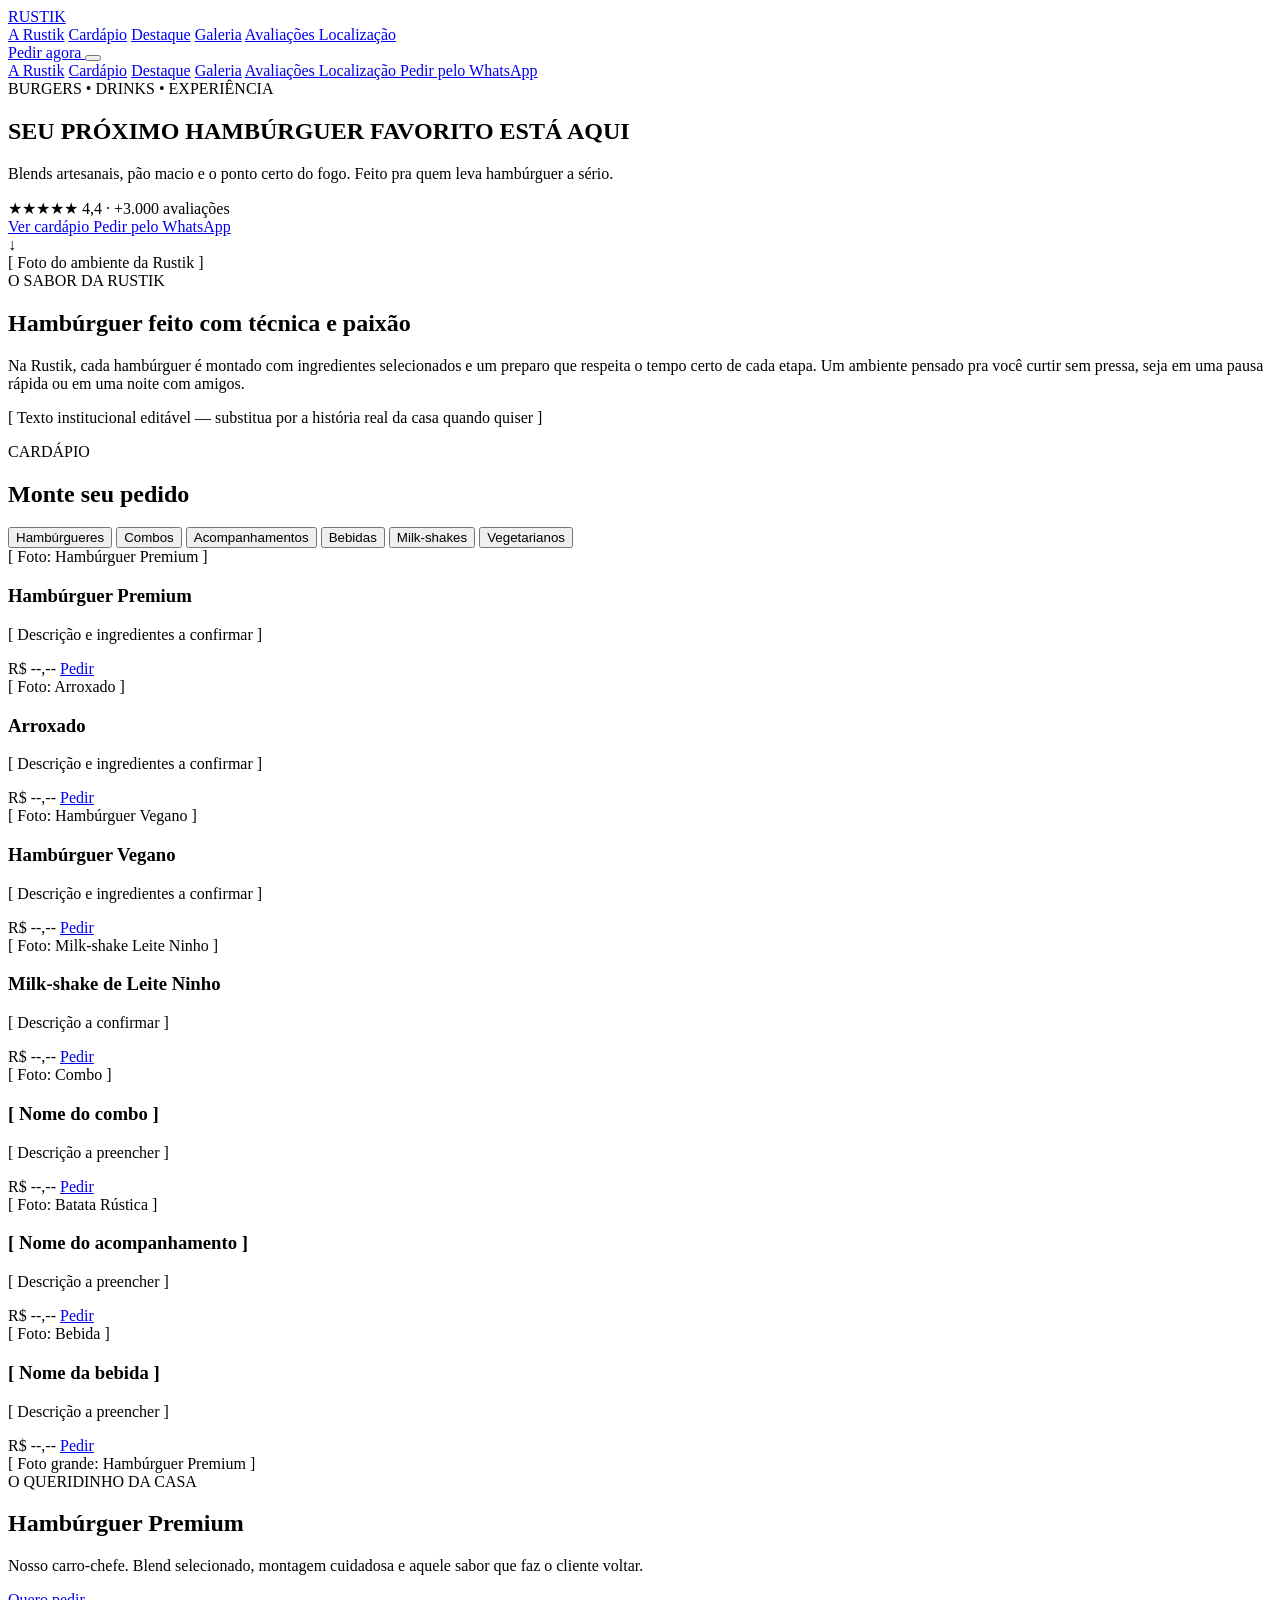
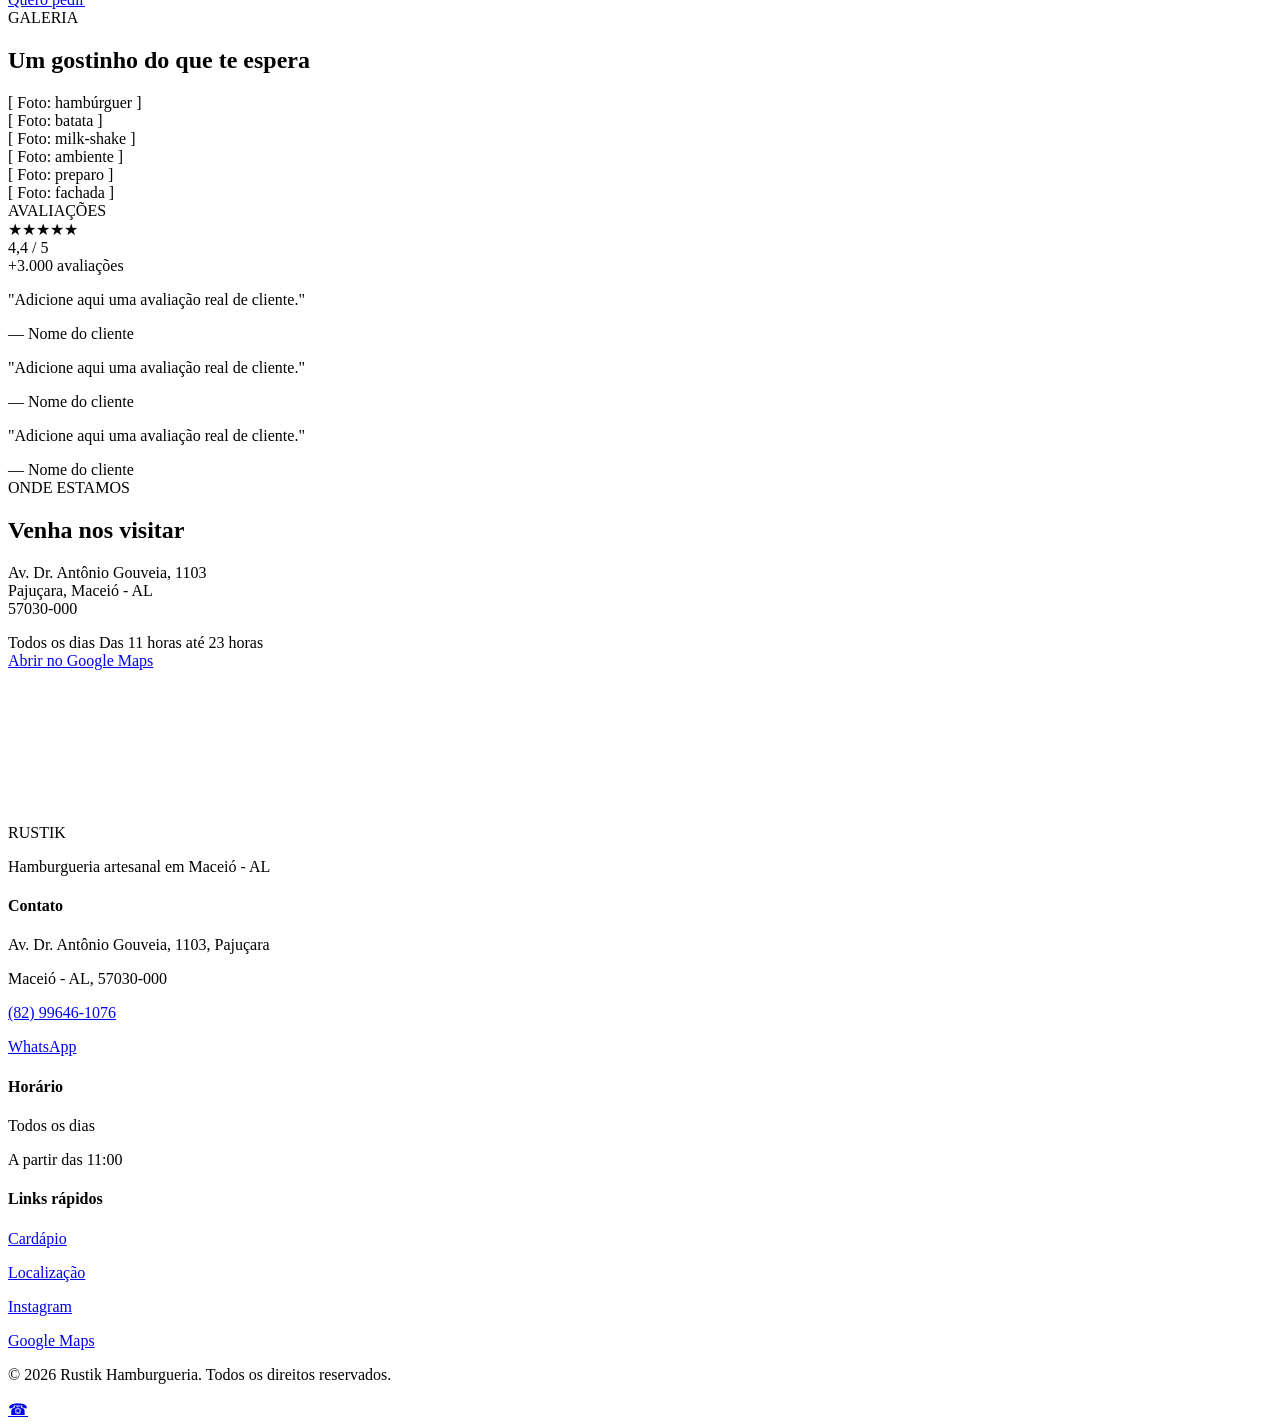
==== index.html @ 75100a8c "Rename index (3).html to index.html" ====
<!DOCTYPE html>
<html lang="pt-BR">
<head>
<meta charset="UTF-8">
<meta name="viewport"
  content="width=device-width,
  initial-scale=1.0">
<title>
  Rustik Hamburgueria |
  Maceió - AL
</title>
<meta name="description"
  content="Hamburgueria
  artesanal em Maceió-AL.
  Burgers, drinks e
  experiência na Pajuçara.
  Peça pelo WhatsApp.">
<meta property="og:title"
  content="Rustik
  Hamburgueria">
<meta property="og:description"
  content="Seu próximo
  hambúrguer favorito
  está aqui.">
<meta property="og:type"
  content="restaurant">
<meta property="og:locale"
  content="pt_BR">
<link rel="preconnect"
  href="https://fonts.googleapis.com">
<link rel="stylesheet"
  href="https://fonts.googleapis.com/css2?family=Bebas+Neue&family=Poppins:wght@300;400;600;700;800&display=swap">
<link rel="stylesheet"
  href="style.css">

<script type="application/ld+json">
{
  "@context": "https://schema.org",
  "@type": "Restaurant",
  "name": "Rustik Hamburgueria",
  "servesCuisine": "Hamburgueria",
  "priceRange": "R$40-R$60",
  "telephone": "+5582996461076",
  "address": {
    "@type": "PostalAddress",
    "streetAddress": "Av. Dr. Antônio Gouveia, 1103, Pajuçara",
    "addressLocality": "Maceió",
    "addressRegion": "AL",
    "postalCode": "57030-000",
    "addressCountry": "BR"
  },
  "aggregateRating": {
    "@type": "AggregateRating",
    "ratingValue": "4.4",
    "reviewCount": "3000"
  }
}
</script>
</head>
<body>

<!-- ===== MENU FIXO ===== -->
<header class="header" id="header">
  <div class="header-inner">
    <a href="#topo" class="logo">
      RUSTIK
    </a>

    <nav class="nav-desktop">
      <a href="#sabor">A Rustik</a>
      <a href="#cardapio">Cardápio</a>
      <a href="#destaque">Destaque</a>
      <a href="#galeria">Galeria</a>
      <a href="#avaliacoes">
        Avaliações
      </a>
      <a href="#local">
        Localização
      </a>
    </nav>

    <a href="https://wa.me/5582996461076"
      class="btn btn-nav"
      target="_blank">
      Pedir agora
    </a>

    <button class="menu-toggle"
      id="menuToggle"
      aria-label="Abrir menu">
      <span></span>
      <span></span>
      <span></span>
    </button>
  </div>

  <!-- menu mobile -->
  <nav class="nav-mobile"
    id="navMobile">
    <a href="#sabor">A Rustik</a>
    <a href="#cardapio">Cardápio</a>
    <a href="#destaque">Destaque</a>
    <a href="#galeria">Galeria</a>
    <a href="#avaliacoes">
      Avaliações
    </a>
    <a href="#local">
      Localização
    </a>
    <a href="https://wa.me/5582996461076"
      class="btn btn-full"
      target="_blank">
      Pedir pelo WhatsApp
    </a>
  </nav>
</header>

<!-- ===== 1. HERO ===== -->
<section class="hero" id="topo">
  <div class="hero-bg"></div>
  <div class="hero-conteudo fade-in">
    <span class="kicker">
      BURGERS • DRINKS •
      EXPERIÊNCIA
    </span>
    <h1>
      SEU PRÓXIMO
      HAMBÚRGUER FAVORITO
      ESTÁ AQUI
    </h1>
    <p class="hero-desc">
      Blends artesanais,
      pão macio e o ponto
      certo do fogo. Feito
      pra quem leva
      hambúrguer a sério.
    </p>

    <div class="hero-rating">
      <span class="estrelas">
        ★★★★★
      </span>
      4,4 · +3.000 avaliações
    </div>

    <div class="hero-botoes">
      <a href="#cardapio"
        class="btn btn-primario">
        Ver cardápio
      </a>
      <a href="https://wa.me/5582996461076"
        class="btn btn-whats"
        target="_blank">
        Pedir pelo WhatsApp
      </a>
    </div>
  </div>

  <div class="scroll-hint">
    ↓
  </div>
</section>

<!-- ===== 2. A RUSTIK ===== -->
<section class="sabor" id="sabor">
  <div class="sabor-img fade-in">
    <div class="img-placeholder">
      [ Foto do ambiente
      da Rustik ]
    </div>
  </div>
  <div class="sabor-texto fade-in">
    <span class="kicker">
      O SABOR DA RUSTIK
    </span>
    <h2>
      Hambúrguer feito com
      técnica e paixão
    </h2>
    <p>
      Na Rustik, cada
      hambúrguer é montado
      com ingredientes
      selecionados e um
      preparo que respeita
      o tempo certo de cada
      etapa. Um ambiente
      pensado pra você
      curtir sem pressa,
      seja em uma pausa
      rápida ou em uma
      noite com amigos.
    </p>
    <p class="editavel">
      [ Texto institucional
      editável — substitua
      por a história real
      da casa quando
      quiser ]
    </p>
  </div>
</section>

<!-- ===== 3. CARDÁPIO ===== -->
<section class="cardapio" id="cardapio">
  <span class="kicker centro">
    CARDÁPIO
  </span>
  <h2 class="titulo-centro">
    Monte seu pedido
  </h2>

  <div class="filtros"
    id="filtros">
    <button class="filtro ativo"
      data-cat="hamburgueres">
      Hambúrgueres
    </button>
    <button class="filtro"
      data-cat="combos">
      Combos
    </button>
    <button class="filtro"
      data-cat="acompanhamentos">
      Acompanhamentos
    </button>
    <button class="filtro"
      data-cat="bebidas">
      Bebidas
    </button>
    <button class="filtro"
      data-cat="milkshakes">
      Milk-shakes
    </button>
    <button class="filtro"
      data-cat="vegetarianos">
      Vegetarianos
    </button>
  </div>

  <div class="grid-produtos"
    id="gridProdutos">

    <!-- Hambúrgueres -->
    <div class="produto"
      data-cat="hamburgueres">
      <div class="produto-img">
        [ Foto: Hambúrguer
        Premium ]
      </div>
      <div class="produto-info">
        <h3>
          Hambúrguer Premium
        </h3>
        <p>
          [ Descrição e
          ingredientes a
          confirmar ]
        </p>
        <div class="produto-rodape">
          <span class="preco">
            R$ --,--
          </span>
          <a href="https://wa.me/5582996461076?text=Quero%20pedir%20o%20Hamb%C3%BArguer%20Premium"
            class="btn-pedir"
            target="_blank">
            Pedir
          </a>
        </div>
      </div>
    </div>

    <div class="produto"
      data-cat="hamburgueres">
      <div class="produto-img">
        [ Foto: Arroxado ]
      </div>
      <div class="produto-info">
        <h3>Arroxado</h3>
        <p>
          [ Descrição e
          ingredientes a
          confirmar ]
        </p>
        <div class="produto-rodape">
          <span class="preco">
            R$ --,--
          </span>
          <a href="https://wa.me/5582996461076?text=Quero%20pedir%20o%20Arroxado"
            class="btn-pedir"
            target="_blank">
            Pedir
          </a>
        </div>
      </div>
    </div>

    <!-- Vegetarianos -->
    <div class="produto"
      data-cat="vegetarianos">
      <div class="produto-img">
        [ Foto: Hambúrguer
        Vegano ]
      </div>
      <div class="produto-info">
        <h3>
          Hambúrguer Vegano
        </h3>
        <p>
          [ Descrição e
          ingredientes a
          confirmar ]
        </p>
        <div class="produto-rodape">
          <span class="preco">
            R$ --,--
          </span>
          <a href="https://wa.me/5582996461076?text=Quero%20pedir%20o%20Hamb%C3%BArguer%20Vegano"
            class="btn-pedir"
            target="_blank">
            Pedir
          </a>
        </div>
      </div>
    </div>

    <!-- Milk-shakes -->
    <div class="produto"
      data-cat="milkshakes">
      <div class="produto-img">
        [ Foto: Milk-shake
        Leite Ninho ]
      </div>
      <div class="produto-info">
        <h3>
          Milk-shake de
          Leite Ninho
        </h3>
        <p>
          [ Descrição a
          confirmar ]
        </p>
        <div class="produto-rodape">
          <span class="preco">
            R$ --,--
          </span>
          <a href="https://wa.me/5582996461076?text=Quero%20pedir%20o%20Milk-shake%20de%20Leite%20Ninho"
            class="btn-pedir"
            target="_blank">
            Pedir
          </a>
        </div>
      </div>
    </div>

    <!-- Combos -->
    <div class="produto"
      data-cat="combos">
      <div class="produto-img">
        [ Foto: Combo ]
      </div>
      <div class="produto-info">
        <h3>
          [ Nome do combo ]
        </h3>
        <p>
          [ Descrição a
          preencher ]
        </p>
        <div class="produto-rodape">
          <span class="preco">
            R$ --,--
          </span>
          <a href="https://wa.me/5582996461076"
            class="btn-pedir"
            target="_blank">
            Pedir
          </a>
        </div>
      </div>
    </div>

    <!-- Acompanhamentos -->
    <div class="produto"
      data-cat="acompanhamentos">
      <div class="produto-img">
        [ Foto: Batata
        Rústica ]
      </div>
      <div class="produto-info">
        <h3>
          [ Nome do
          acompanhamento ]
        </h3>
        <p>
          [ Descrição a
          preencher ]
        </p>
        <div class="produto-rodape">
          <span class="preco">
            R$ --,--
          </span>
          <a href="https://wa.me/5582996461076"
            class="btn-pedir"
            target="_blank">
            Pedir
          </a>
        </div>
      </div>
    </div>

    <!-- Bebidas -->
    <div class="produto"
      data-cat="bebidas">
      <div class="produto-img">
        [ Foto: Bebida ]
      </div>
      <div class="produto-info">
        <h3>
          [ Nome da bebida ]
        </h3>
        <p>
          [ Descrição a
          preencher ]
        </p>
        <div class="produto-rodape">
          <span class="preco">
            R$ --,--
          </span>
          <a href="https://wa.me/5582996461076"
            class="btn-pedir"
            target="_blank">
            Pedir
          </a>
        </div>
      </div>
    </div>

  </div>
</section>

<!-- ===== 4. PRODUTO EM DESTAQUE ===== -->
<section class="destaque"
  id="destaque">
  <div class="destaque-img fade-in">
    <div class="img-placeholder
      img-placeholder-grande">
      [ Foto grande:
      Hambúrguer Premium ]
    </div>
  </div>
  <div class="destaque-info
    fade-in">
    <span class="kicker">
      O QUERIDINHO DA CASA
    </span>
    <h2>
      Hambúrguer Premium
    </h2>
    <p>
      Nosso carro-chefe.
      Blend selecionado,
      montagem cuidadosa
      e aquele sabor que
      faz o cliente voltar.
    </p>
    <a href="https://wa.me/5582996461076?text=Quero%20pedir%20o%20Hamb%C3%BArguer%20Premium"
      class="btn btn-primario"
      target="_blank">
      Quero pedir
    </a>
  </div>
</section>

<!-- ===== 5. GALERIA ===== -->
<section class="galeria"
  id="galeria">
  <span class="kicker centro">
    GALERIA
  </span>
  <h2 class="titulo-centro">
    Um gostinho do que
    te espera
  </h2>

  <div class="grid-galeria">
    <div class="foto-galeria
      fade-in">
      [ Foto: hambúrguer ]
    </div>
    <div class="foto-galeria
      fade-in">
      [ Foto: batata ]
    </div>
    <div class="foto-galeria
      fade-in">
      [ Foto: milk-shake ]
    </div>
    <div class="foto-galeria
      fade-in">
      [ Foto: ambiente ]
    </div>
    <div class="foto-galeria
      fade-in">
      [ Foto: preparo ]
    </div>
    <div class="foto-galeria
      fade-in">
      [ Foto: fachada ]
    </div>
  </div>
</section>

<!-- ===== 6. AVALIAÇÕES ===== -->
<section class="avaliacoes"
  id="avaliacoes">
  <span class="kicker centro">
    AVALIAÇÕES
  </span>
  <div class="resumo-nota
    fade-in">
    <div class="estrelas-grande">
      ★★★★★
    </div>
    <div class="nota-numero">
      4,4 / 5
    </div>
    <div class="nota-total">
      +3.000 avaliações
    </div>
  </div>

  <div class="grid-depoimentos">
    <div class="depoimento
      fade-in">
      <p>
        "Adicione aqui uma
        avaliação real de
        cliente."
      </p>
      <span class="autor">
        — Nome do cliente
      </span>
    </div>
    <div class="depoimento
      fade-in">
      <p>
        "Adicione aqui uma
        avaliação real de
        cliente."
      </p>
      <span class="autor">
        — Nome do cliente
      </span>
    </div>
    <div class="depoimento
      fade-in">
      <p>
        "Adicione aqui uma
        avaliação real de
        cliente."
      </p>
      <span class="autor">
        — Nome do cliente
      </span>
    </div>
  </div>
</section>

<!-- ===== 7 e 8. LOCAL + HORÁRIO ===== -->
<section class="local"
  id="local">
  <div class="local-info
    fade-in">
    <span class="kicker">
      ONDE ESTAMOS
    </span>
    <h2>Venha nos visitar</h2>
    <p class="endereco">
      Av. Dr. Antônio
      Gouveia, 1103<br>
      Pajuçara, Maceió - AL<br>
      57030-000
    </p>

<div class="horario-card">
  <span class="horario-tag"
    id="horarioTag">
    Todos os dias
  </span>
  <span class="horario-texto"
    id="horarioTexto">
    
 Das 11 horas até 23 horas 
  </span>
</div>
    <a href="https://www.google.com/maps/search/?api=1&query=Rustik+Hamburgueria+Maceio"
      class="btn btn-primario"
      target="_blank">
      Abrir no Google Maps
    </a>
  </div>

  <div class="local-mapa
    fade-in">
    <iframe
      src="https://www.google.com/maps?q=Av.+Dr.+Ant%C3%B4nio+Gouveia,+1103,+Pajuçara,+Maceió+-+AL&output=embed"
      width="100%"
      height="100%"
      style="border:0;"
      loading="lazy"
      referrerpolicy=
        "no-referrer-when-downgrade">
    </iframe>
  </div>
</section>

<!-- ===== RODAPÉ ===== -->
<footer class="rodape">
  <div class="rodape-grid">
    <div class="rodape-col">
      <div class="logo">
        RUSTIK
      </div>
      <p>
        Hamburgueria
        artesanal em
        Maceió - AL
      </p>
    </div>

    <div class="rodape-col">
      <h4>Contato</h4>
      <p>
        Av. Dr. Antônio
        Gouveia, 1103,
        Pajuçara
      </p>
      <p>Maceió - AL,
        57030-000</p>
      <p>
        <a href="tel:+5582996461076">
          (82) 99646-1076
        </a>
      </p>
      <p>
        <a href="https://wa.me/5582996461076"
          target="_blank">
          WhatsApp
        </a>
      </p>
    </div>

    <div class="rodape-col">
      <h4>Horário</h4>
      <p>Todos os dias</p>
      <p>A partir das 11:00</p>
    </div>

    <div class="rodape-col">
      <h4>Links rápidos</h4>
      <p><a href="#cardapio">
        Cardápio
      </a></p>
      <p><a href="#local">
        Localização
      </a></p>
      <p>
        <a href="#"
          target="_blank">
          Instagram
        </a>
      </p>
      <p>
        <a href="https://www.google.com/maps/search/?api=1&query=Rustik+Hamburgueria+Maceio"
          target="_blank">
          Google Maps
        </a>
      </p>
    </div>
  </div>

  <p class="rodape-copy">
    &copy; 2026 Rustik
    Hamburgueria. Todos os
    direitos reservados.
  </p>
</footer>

<!-- WhatsApp flutuante -->
<a href="https://wa.me/5582996461076"
  class="whats-flutuante"
  target="_blank"
  aria-label="Falar no
    WhatsApp">
  ☎
</a>

<script src="script.js">
</script>
</body>
</html>
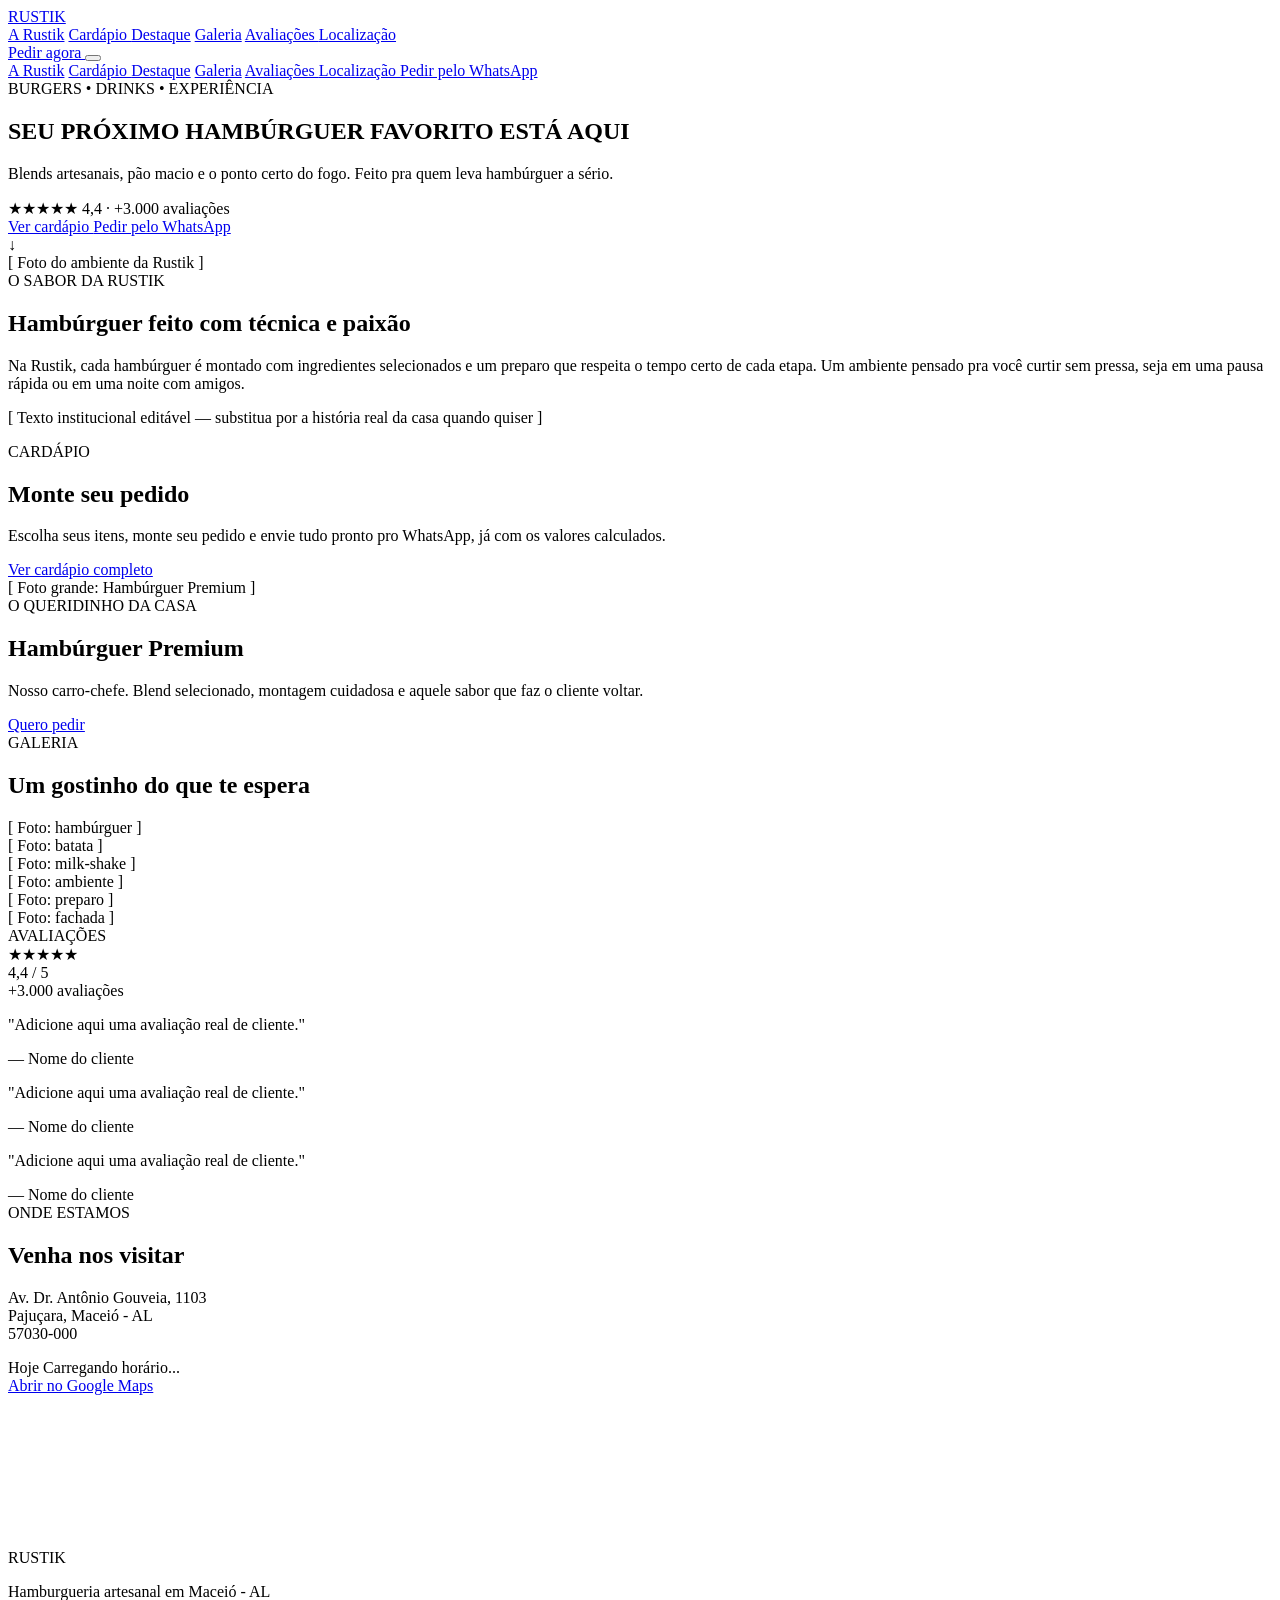
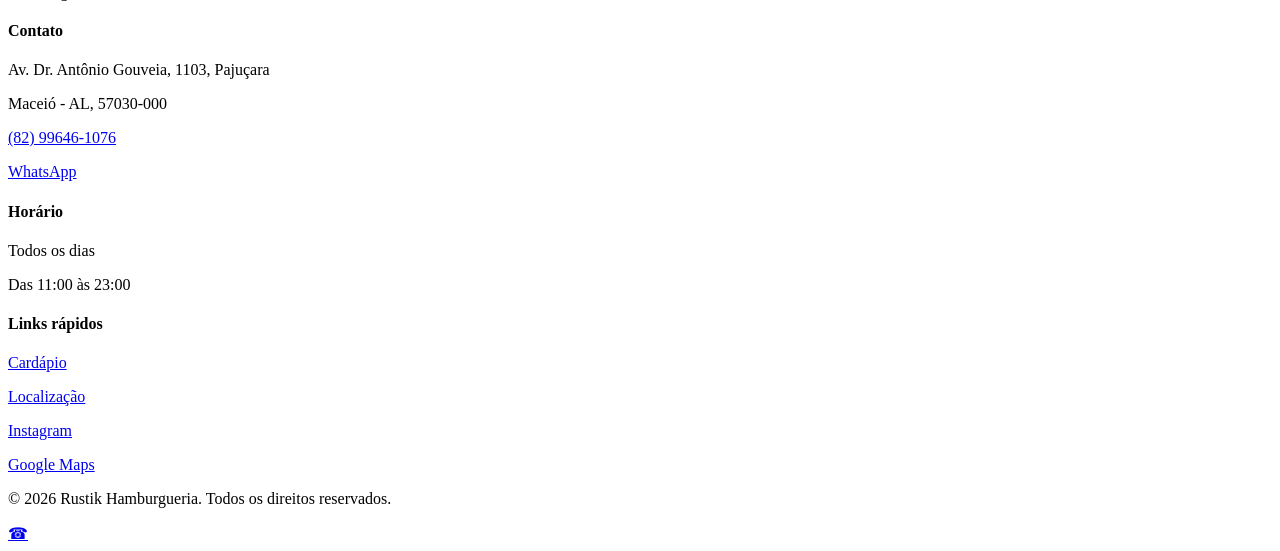
==== commit fa4bc40f: "Rename index (4).html to index.html" ====
--- a/index.html
+++ b/index.html
@@ -68,7 +68,9 @@
 
     <nav class="nav-desktop">
       <a href="#sabor">A Rustik</a>
-      <a href="#cardapio">Cardápio</a>
+      <a href="cardapio.html">
+        Cardápio
+      </a>
       <a href="#destaque">Destaque</a>
       <a href="#galeria">Galeria</a>
       <a href="#avaliacoes">
@@ -98,7 +100,9 @@
   <nav class="nav-mobile"
     id="navMobile">
     <a href="#sabor">A Rustik</a>
-    <a href="#cardapio">Cardápio</a>
+    <a href="cardapio.html">
+      Cardápio
+    </a>
     <a href="#destaque">Destaque</a>
     <a href="#galeria">Galeria</a>
     <a href="#avaliacoes">
@@ -144,7 +148,7 @@
     </div>
 
     <div class="hero-botoes">
-      <a href="#cardapio"
+      <a href="cardapio.html"
         class="btn btn-primario">
         Ver cardápio
       </a>
@@ -201,7 +205,7 @@
   </div>
 </section>
 
-<!-- ===== 3. CARDÁPIO ===== -->
+<!-- ===== 3. CARDÁPIO (chamada) ===== -->
 <section class="cardapio" id="cardapio">
   <span class="kicker centro">
     CARDÁPIO
@@ -209,233 +213,19 @@
   <h2 class="titulo-centro">
     Monte seu pedido
   </h2>
-
-  <div class="filtros"
-    id="filtros">
-    <button class="filtro ativo"
-      data-cat="hamburgueres">
-      Hambúrgueres
-    </button>
-    <button class="filtro"
-      data-cat="combos">
-      Combos
-    </button>
-    <button class="filtro"
-      data-cat="acompanhamentos">
-      Acompanhamentos
-    </button>
-    <button class="filtro"
-      data-cat="bebidas">
-      Bebidas
-    </button>
-    <button class="filtro"
-      data-cat="milkshakes">
-      Milk-shakes
-    </button>
-    <button class="filtro"
-      data-cat="vegetarianos">
-      Vegetarianos
-    </button>
-  </div>
-
-  <div class="grid-produtos"
-    id="gridProdutos">
-
-    <!-- Hambúrgueres -->
-    <div class="produto"
-      data-cat="hamburgueres">
-      <div class="produto-img">
-        [ Foto: Hambúrguer
-        Premium ]
-      </div>
-      <div class="produto-info">
-        <h3>
-          Hambúrguer Premium
-        </h3>
-        <p>
-          [ Descrição e
-          ingredientes a
-          confirmar ]
-        </p>
-        <div class="produto-rodape">
-          <span class="preco">
-            R$ --,--
-          </span>
-          <a href="https://wa.me/5582996461076?text=Quero%20pedir%20o%20Hamb%C3%BArguer%20Premium"
-            class="btn-pedir"
-            target="_blank">
-            Pedir
-          </a>
-        </div>
-      </div>
-    </div>
-
-    <div class="produto"
-      data-cat="hamburgueres">
-      <div class="produto-img">
-        [ Foto: Arroxado ]
-      </div>
-      <div class="produto-info">
-        <h3>Arroxado</h3>
-        <p>
-          [ Descrição e
-          ingredientes a
-          confirmar ]
-        </p>
-        <div class="produto-rodape">
-          <span class="preco">
-            R$ --,--
-          </span>
-          <a href="https://wa.me/5582996461076?text=Quero%20pedir%20o%20Arroxado"
-            class="btn-pedir"
-            target="_blank">
-            Pedir
-          </a>
-        </div>
-      </div>
-    </div>
-
-    <!-- Vegetarianos -->
-    <div class="produto"
-      data-cat="vegetarianos">
-      <div class="produto-img">
-        [ Foto: Hambúrguer
-        Vegano ]
-      </div>
-      <div class="produto-info">
-        <h3>
-          Hambúrguer Vegano
-        </h3>
-        <p>
-          [ Descrição e
-          ingredientes a
-          confirmar ]
-        </p>
-        <div class="produto-rodape">
-          <span class="preco">
-            R$ --,--
-          </span>
-          <a href="https://wa.me/5582996461076?text=Quero%20pedir%20o%20Hamb%C3%BArguer%20Vegano"
-            class="btn-pedir"
-            target="_blank">
-            Pedir
-          </a>
-        </div>
-      </div>
-    </div>
-
-    <!-- Milk-shakes -->
-    <div class="produto"
-      data-cat="milkshakes">
-      <div class="produto-img">
-        [ Foto: Milk-shake
-        Leite Ninho ]
-      </div>
-      <div class="produto-info">
-        <h3>
-          Milk-shake de
-          Leite Ninho
-        </h3>
-        <p>
-          [ Descrição a
-          confirmar ]
-        </p>
-        <div class="produto-rodape">
-          <span class="preco">
-            R$ --,--
-          </span>
-          <a href="https://wa.me/5582996461076?text=Quero%20pedir%20o%20Milk-shake%20de%20Leite%20Ninho"
-            class="btn-pedir"
-            target="_blank">
-            Pedir
-          </a>
-        </div>
-      </div>
-    </div>
-
-    <!-- Combos -->
-    <div class="produto"
-      data-cat="combos">
-      <div class="produto-img">
-        [ Foto: Combo ]
-      </div>
-      <div class="produto-info">
-        <h3>
-          [ Nome do combo ]
-        </h3>
-        <p>
-          [ Descrição a
-          preencher ]
-        </p>
-        <div class="produto-rodape">
-          <span class="preco">
-            R$ --,--
-          </span>
-          <a href="https://wa.me/5582996461076"
-            class="btn-pedir"
-            target="_blank">
-            Pedir
-          </a>
-        </div>
-      </div>
-    </div>
-
-    <!-- Acompanhamentos -->
-    <div class="produto"
-      data-cat="acompanhamentos">
-      <div class="produto-img">
-        [ Foto: Batata
-        Rústica ]
-      </div>
-      <div class="produto-info">
-        <h3>
-          [ Nome do
-          acompanhamento ]
-        </h3>
-        <p>
-          [ Descrição a
-          preencher ]
-        </p>
-        <div class="produto-rodape">
-          <span class="preco">
-            R$ --,--
-          </span>
-          <a href="https://wa.me/5582996461076"
-            class="btn-pedir"
-            target="_blank">
-            Pedir
-          </a>
-        </div>
-      </div>
-    </div>
-
-    <!-- Bebidas -->
-    <div class="produto"
-      data-cat="bebidas">
-      <div class="produto-img">
-        [ Foto: Bebida ]
-      </div>
-      <div class="produto-info">
-        <h3>
-          [ Nome da bebida ]
-        </h3>
-        <p>
-          [ Descrição a
-          preencher ]
-        </p>
-        <div class="produto-rodape">
-          <span class="preco">
-            R$ --,--
-          </span>
-          <a href="https://wa.me/5582996461076"
-            class="btn-pedir"
-            target="_blank">
-            Pedir
-          </a>
-        </div>
-      </div>
-    </div>
-
+  <p class="cardapio-desc">
+    Escolha seus itens,
+    monte seu pedido e
+    envie tudo pronto pro
+    WhatsApp, já com os
+    valores calculados.
+  </p>
+  <div class="cardapio-cta">
+    <a href="cardapio.html"
+      class="btn btn-primario
+        btn-grande">
+      Ver cardápio completo
+    </a>
   </div>
 </section>
 
@@ -583,17 +373,17 @@
       57030-000
     </p>
 
-<div class="horario-card">
-  <span class="horario-tag"
-    id="horarioTag">
-    Todos os dias
-  </span>
-  <span class="horario-texto"
-    id="horarioTexto">
-    
- Das 11 horas até 23 horas 
-  </span>
-</div>
+    <div class="horario-card">
+      <span class="horario-tag"
+        id="horarioTag">
+        Hoje
+      </span>
+      <span class="horario-texto"
+        id="horarioTexto">
+        Carregando horário...
+      </span>
+    </div>
+
     <a href="https://www.google.com/maps/search/?api=1&query=Rustik+Hamburgueria+Maceio"
       class="btn btn-primario"
       target="_blank">
@@ -654,12 +444,12 @@
     <div class="rodape-col">
       <h4>Horário</h4>
       <p>Todos os dias</p>
-      <p>A partir das 11:00</p>
+      <p>Das 11:00 às 23:00</p>
     </div>
 
     <div class="rodape-col">
       <h4>Links rápidos</h4>
-      <p><a href="#cardapio">
+      <p><a href="cardapio.html">
         Cardápio
       </a></p>
       <p><a href="#local">
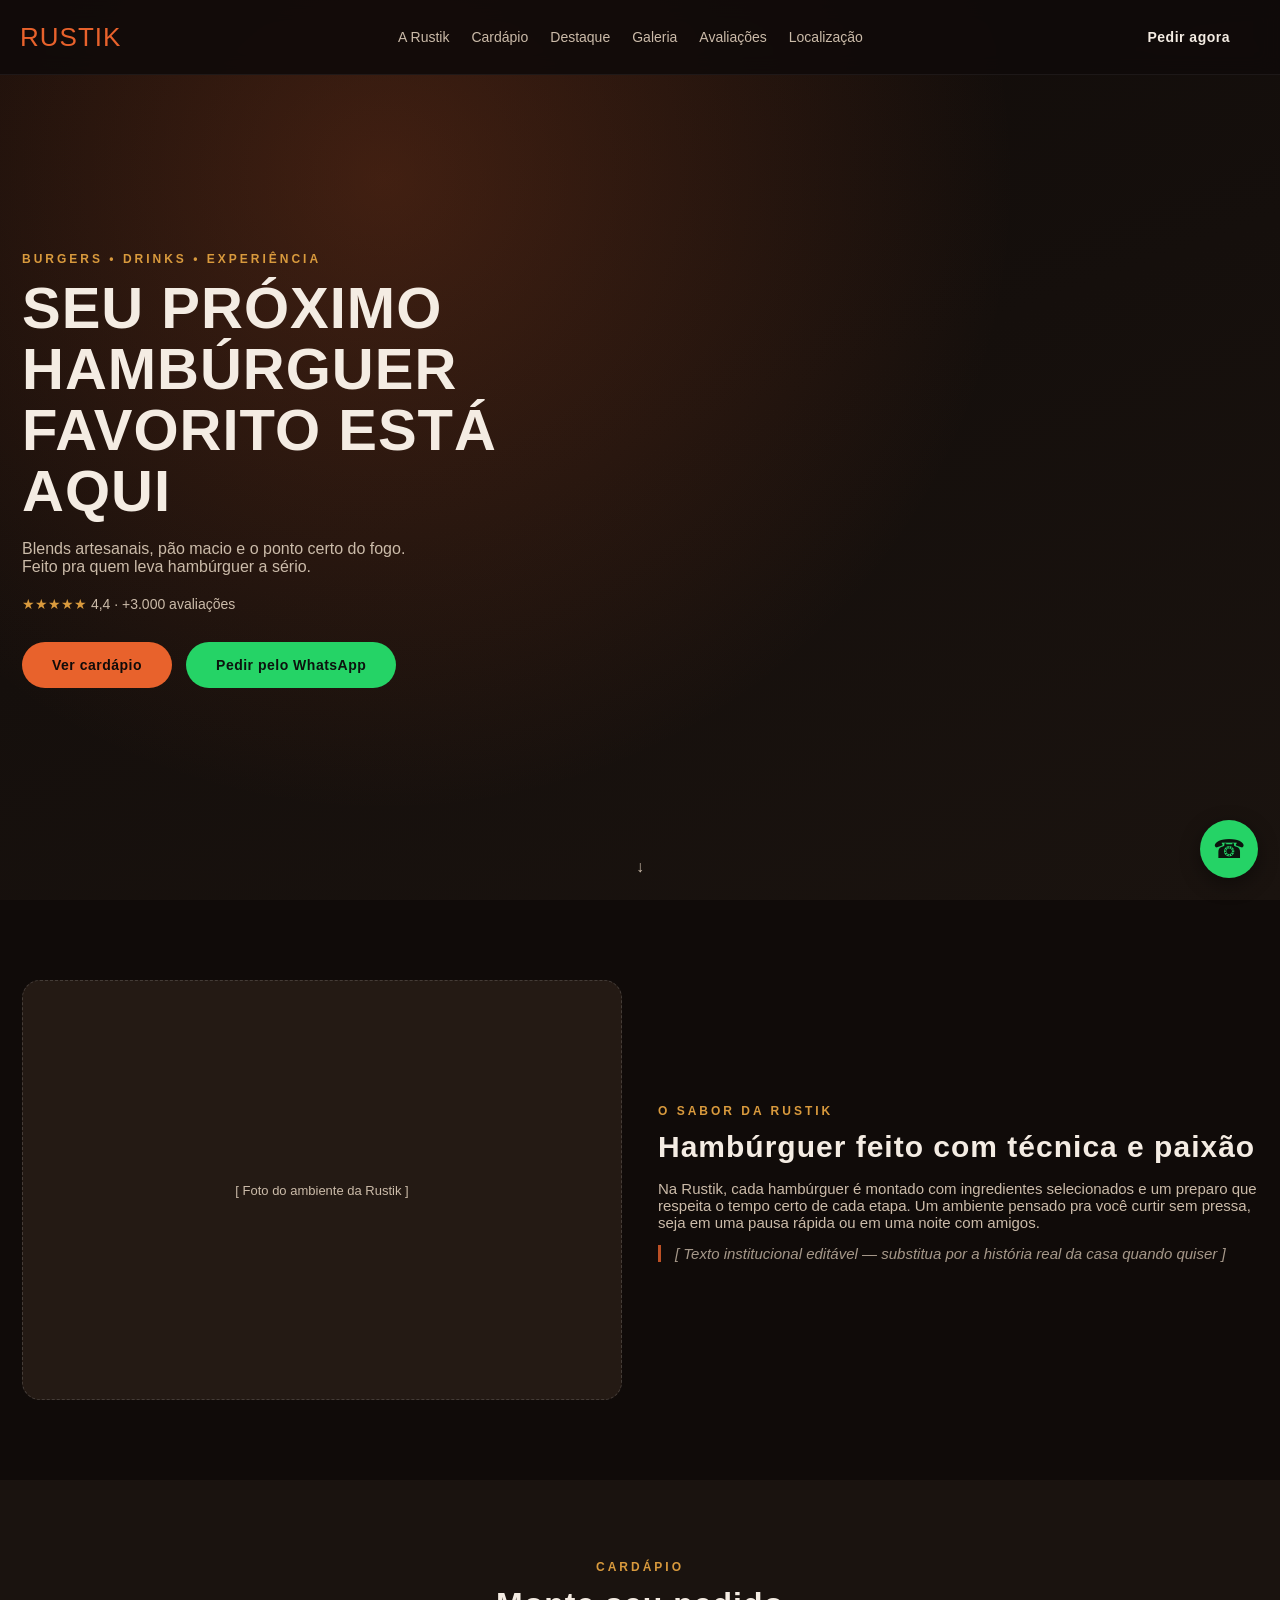
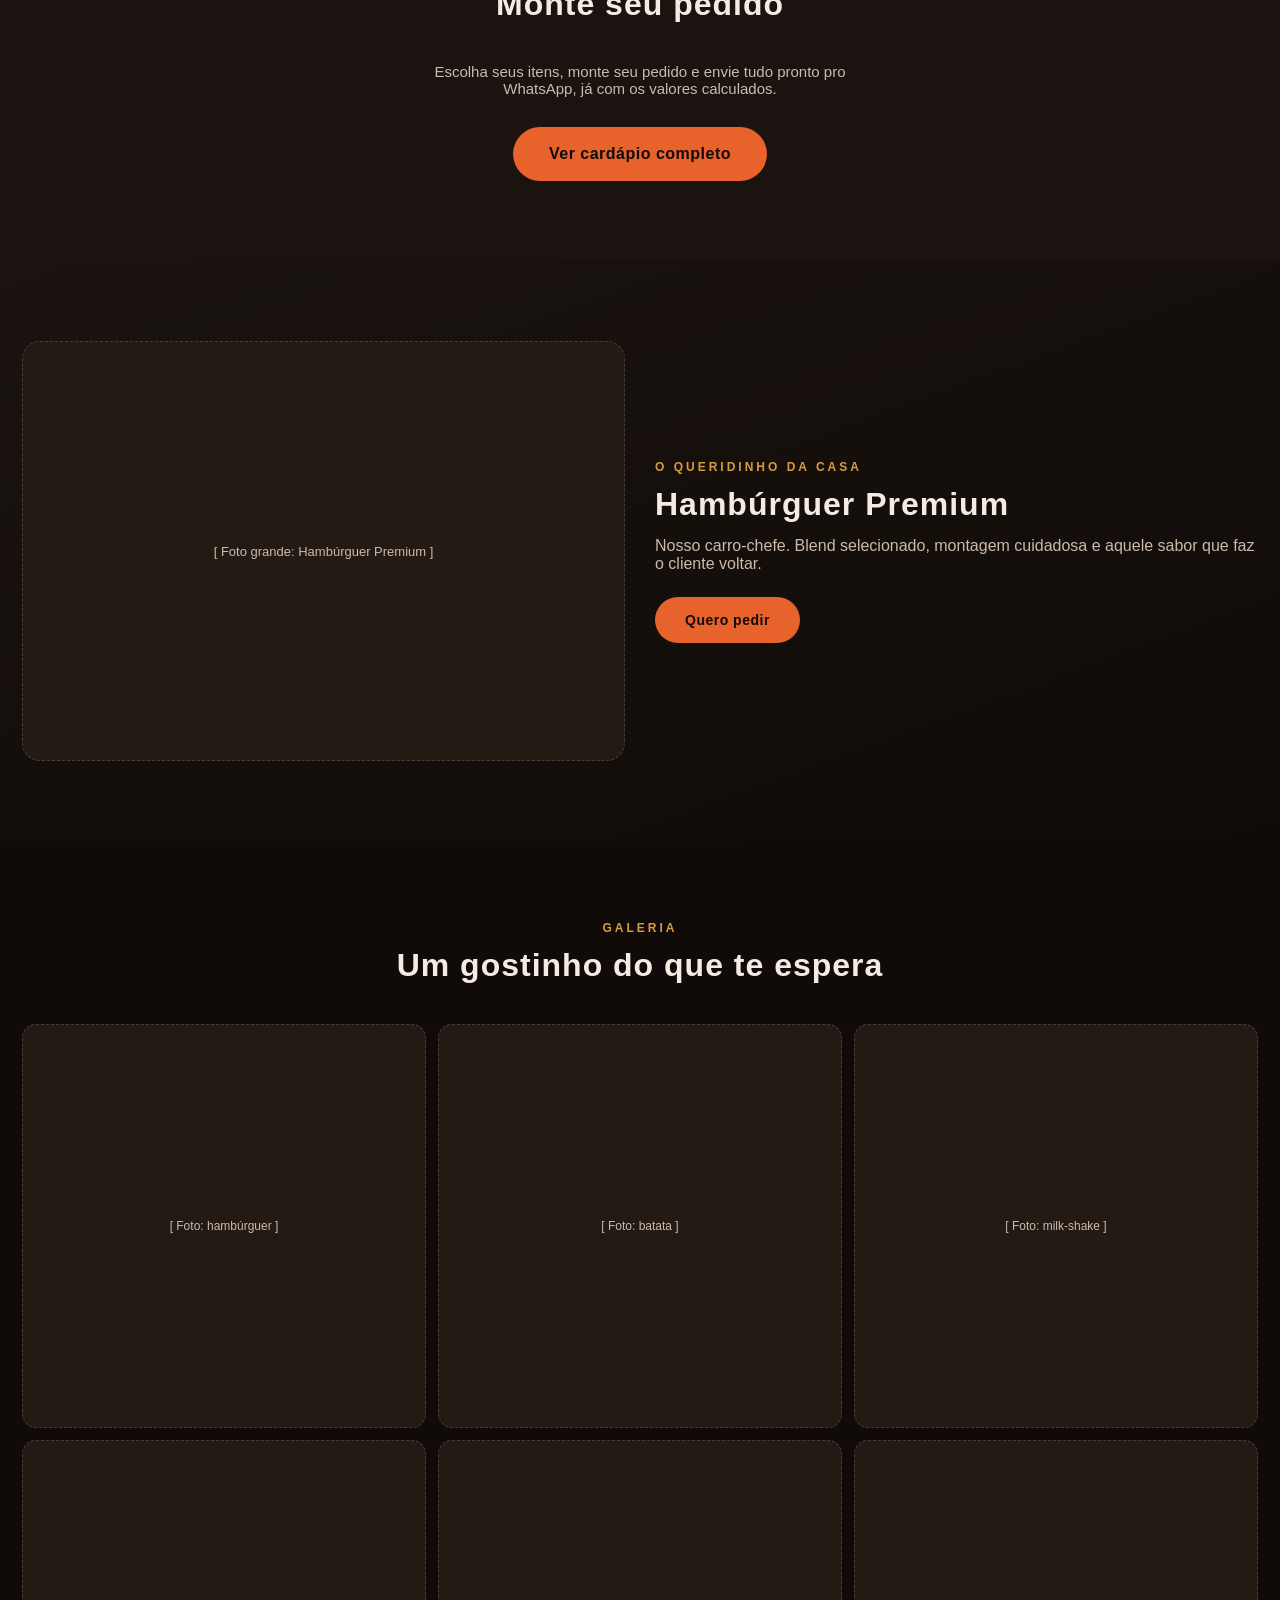
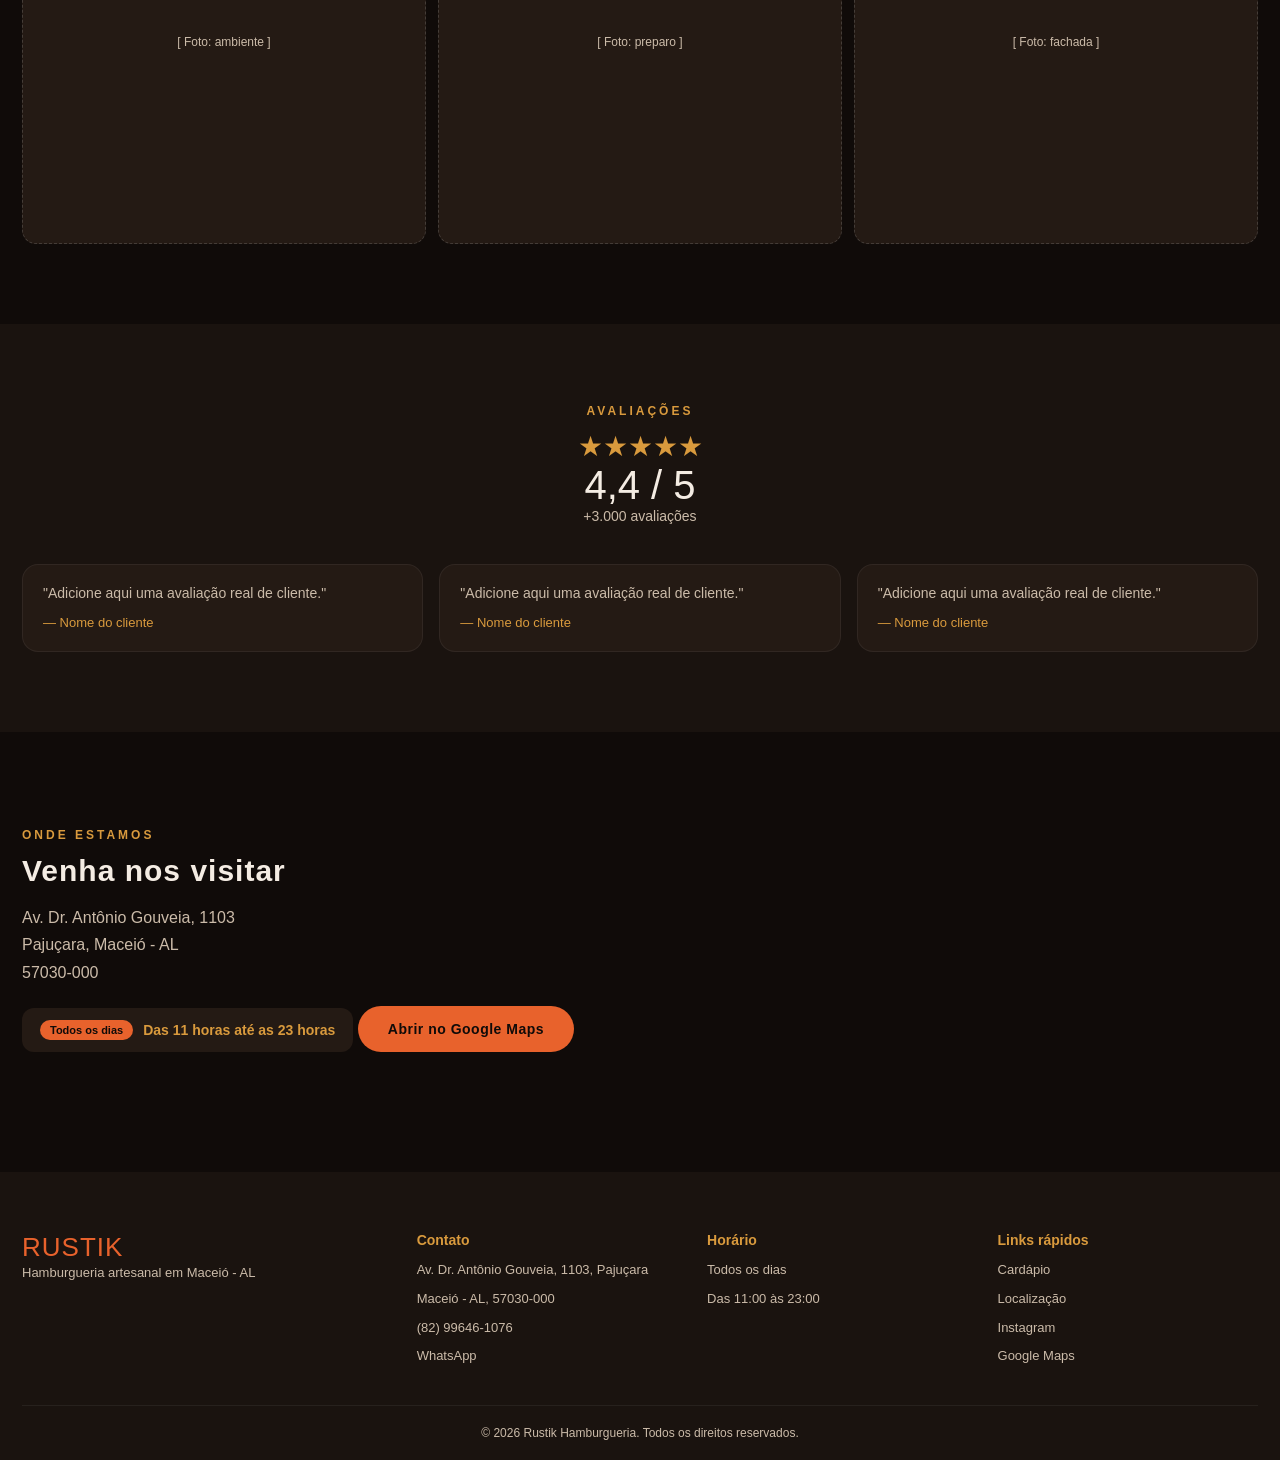
==== commit 43168eb9: "Update index.html" ====
--- a/index.html
+++ b/index.html
@@ -376,11 +376,11 @@
     <div class="horario-card">
       <span class="horario-tag"
         id="horarioTag">
-        Hoje
+        Todos os dias
       </span>
       <span class="horario-texto"
         id="horarioTexto">
-        Carregando horário...
+        Das 11 horas até as 23 horas 
       </span>
     </div>
 
--- a/style.css
+++ b/style.css
@@ -0,0 +1,873 @@
+* {
+  margin: 0;
+  padding: 0;
+  box-sizing: border-box;
+}
+
+:root {
+  --preto: #100b09;
+  --preto2: #1a130f;
+  --carvao: #241a14;
+  --creme: #f4ece3;
+  --creme-fraco: #cbbba9;
+  --laranja: #e8622c;
+  --dourado: #d99a3d;
+}
+
+html {
+  scroll-behavior: smooth;
+}
+
+body {
+  font-family: 'Poppins',
+    sans-serif;
+  background: var(--preto);
+  color: var(--creme);
+  overflow-x: hidden;
+}
+
+h1, h2, .logo {
+  font-family:
+    'Bebas Neue',
+    sans-serif;
+  letter-spacing: 1px;
+}
+
+a {
+  text-decoration: none;
+  color: inherit;
+}
+
+img, iframe {
+  max-width: 100%;
+  display: block;
+}
+
+.kicker {
+  display: block;
+  font-size: 12px;
+  font-weight: 700;
+  letter-spacing: 3px;
+  color: var(--dourado);
+  margin-bottom: 12px;
+}
+
+.kicker.centro {
+  text-align: center;
+}
+
+.titulo-centro {
+  text-align: center;
+  font-size: 32px;
+  margin-bottom: 40px;
+}
+
+.btn {
+  display: inline-block;
+  padding: 15px 30px;
+  border-radius: 40px;
+  font-weight: 700;
+  font-size: 14px;
+  letter-spacing: 0.5px;
+  transition: transform .2s,
+    box-shadow .2s;
+}
+
+.btn:active {
+  transform: scale(0.97);
+}
+
+.btn-primario {
+  background: var(--laranja);
+  color: var(--preto);
+}
+
+.btn-primario:hover {
+  box-shadow:
+    0 8px 24px
+    rgba(232,98,44,0.4);
+}
+
+.btn-whats {
+  background: #25d366;
+  color: #0c130e;
+}
+
+.btn-whats:hover {
+  box-shadow:
+    0 8px 24px
+    rgba(37,211,102,0.35);
+}
+
+.btn-full {
+  width: 100%;
+  text-align: center;
+}
+
+/* ===== HEADER ===== */
+.header {
+  position: fixed;
+  top: 0;
+  width: 100%;
+  z-index: 100;
+  background:
+    rgba(16,11,9,0.9);
+  backdrop-filter:
+    blur(10px);
+  border-bottom: 1px solid
+    rgba(255,255,255,0.06);
+  transition: transform .3s;
+}
+
+.header-inner {
+  display: flex;
+  align-items: center;
+  justify-content:
+    space-between;
+  padding: 14px 20px;
+}
+
+.logo {
+  font-size: 26px;
+  color: var(--laranja);
+}
+
+.nav-desktop {
+  display: none;
+}
+
+.nav-desktop a {
+  margin-left: 22px;
+  font-size: 14px;
+  color: var(--creme-fraco);
+  transition: color .2s;
+}
+
+.nav-desktop a:hover {
+  color: var(--laranja);
+}
+
+.btn-nav {
+  display: none;
+}
+
+.menu-toggle {
+  background: none;
+  border: none;
+  width: 34px;
+  height: 24px;
+  position: relative;
+  cursor: pointer;
+}
+
+.menu-toggle span {
+  display: block;
+  height: 2px;
+  width: 100%;
+  background: var(--creme);
+  position: absolute;
+  left: 0;
+  transition: all .3s;
+}
+
+.menu-toggle span:nth-child(1) {
+  top: 0;
+}
+.menu-toggle span:nth-child(2) {
+  top: 11px;
+}
+.menu-toggle span:nth-child(3) {
+  top: 22px;
+}
+
+.menu-toggle.aberto
+  span:nth-child(1) {
+  transform:
+    translateY(11px)
+    rotate(45deg);
+}
+.menu-toggle.aberto
+  span:nth-child(2) {
+  opacity: 0;
+}
+.menu-toggle.aberto
+  span:nth-child(3) {
+  transform:
+    translateY(-11px)
+    rotate(-45deg);
+}
+
+.nav-mobile {
+  max-height: 0;
+  overflow: hidden;
+  background: var(--preto2);
+  transition: max-height .35s
+    ease;
+}
+
+.nav-mobile.aberto {
+  max-height: 500px;
+}
+
+.nav-mobile a {
+  display: block;
+  padding: 16px 20px;
+  border-top: 1px solid
+    rgba(255,255,255,0.06);
+  color: var(--creme-fraco);
+}
+
+.nav-mobile .btn {
+  margin: 16px 20px;
+  width: calc(100% - 40px);
+}
+
+@media (min-width: 900px) {
+  .nav-desktop {
+    display: flex;
+    align-items: center;
+  }
+  .btn-nav {
+    display: inline-block;
+  }
+  .menu-toggle,
+  .nav-mobile {
+    display: none;
+  }
+}
+
+/* ===== HERO ===== */
+.hero {
+  min-height: 100vh;
+  position: relative;
+  display: flex;
+  align-items: center;
+  padding: 100px 22px 60px;
+}
+
+.hero-bg {
+  position: absolute;
+  inset: 0;
+  background:
+    radial-gradient(
+      circle at 30% 20%,
+      rgba(232,98,44,0.22),
+      transparent 55%
+    ),
+    linear-gradient(
+      160deg,
+      var(--preto),
+      var(--preto2)
+    );
+  z-index: -1;
+}
+
+.hero-conteudo {
+  max-width: 560px;
+}
+
+.hero-conteudo h1 {
+  font-size: 46px;
+  line-height: 1.05;
+  margin-bottom: 18px;
+  color: var(--creme);
+}
+
+.hero-desc {
+  color: var(--creme-fraco);
+  font-size: 16px;
+  max-width: 420px;
+  margin-bottom: 20px;
+}
+
+.hero-rating {
+  font-size: 14px;
+  color: var(--creme-fraco);
+  margin-bottom: 30px;
+}
+
+.estrelas,
+.estrelas-grande {
+  color: var(--dourado);
+}
+
+.hero-botoes {
+  display: flex;
+  flex-wrap: wrap;
+  gap: 14px;
+}
+
+.scroll-hint {
+  position: absolute;
+  bottom: 24px;
+  left: 50%;
+  transform:
+    translateX(-50%);
+  color: var(--creme-fraco);
+  animation: descer 1.8s
+    infinite;
+}
+
+@keyframes descer {
+  0%, 100% {
+    transform:
+      translate(-50%, 0);
+  }
+  50% {
+    transform:
+      translate(-50%, 8px);
+  }
+}
+
+/* ===== IMG PLACEHOLDER ===== */
+.img-placeholder {
+  width: 100%;
+  height: 260px;
+  background: var(--carvao);
+  border: 1px dashed
+    rgba(255,255,255,0.15);
+  border-radius: 18px;
+  display: flex;
+  align-items: center;
+  justify-content: center;
+  text-align: center;
+  color: var(--creme-fraco);
+  font-size: 13px;
+  padding: 20px;
+}
+
+.img-placeholder-grande {
+  height: 340px;
+}
+
+/* ===== SABOR ===== */
+.sabor {
+  padding: 80px 22px;
+  display: flex;
+  flex-direction: column;
+  gap: 36px;
+}
+
+.sabor h2 {
+  font-size: 30px;
+  margin-bottom: 16px;
+}
+
+.sabor-texto p {
+  color: var(--creme-fraco);
+  margin-bottom: 14px;
+  font-size: 15px;
+}
+
+.editavel {
+  border-left: 3px solid
+    var(--laranja);
+  padding-left: 14px;
+  font-style: italic;
+  opacity: 0.8;
+}
+
+/* ===== CARDÁPIO ===== */
+.cardapio {
+  padding: 80px 22px;
+  background: var(--preto2);
+}
+
+.filtros {
+  display: flex;
+  gap: 10px;
+  overflow-x: auto;
+  padding-bottom: 16px;
+  margin-bottom: 30px;
+}
+
+.filtro {
+  flex: none;
+  background: transparent;
+  border: 1px solid
+    rgba(255,255,255,0.15);
+  color: var(--creme-fraco);
+  padding: 10px 18px;
+  border-radius: 30px;
+  font-size: 13px;
+  cursor: pointer;
+  transition: all .2s;
+}
+
+.filtro.ativo,
+.filtro:hover {
+  background: var(--laranja);
+  border-color: var(--laranja);
+  color: var(--preto);
+}
+
+.grid-produtos {
+  display: grid;
+  grid-template-columns:
+    1fr;
+  gap: 20px;
+}
+
+.produto {
+  display: none;
+  background: var(--carvao);
+  border-radius: 18px;
+  overflow: hidden;
+  border: 1px solid
+    rgba(255,255,255,0.06);
+  transition: transform .25s;
+}
+
+.produto.mostrar {
+  display: block;
+}
+
+.produto:hover {
+  transform: translateY(-4px);
+}
+
+.produto-img {
+  height: 180px;
+  background:
+    rgba(255,255,255,0.03);
+  display: flex;
+  align-items: center;
+  justify-content: center;
+  text-align: center;
+  color: var(--creme-fraco);
+  font-size: 13px;
+  padding: 16px;
+}
+
+.produto-info {
+  padding: 18px;
+}
+
+.produto-info h3 {
+  font-family: 'Poppins',
+    sans-serif;
+  font-size: 17px;
+  font-weight: 600;
+  margin-bottom: 8px;
+}
+
+.produto-info p {
+  color: var(--creme-fraco);
+  font-size: 13px;
+  margin-bottom: 16px;
+}
+
+.produto-rodape {
+  display: flex;
+  align-items: center;
+  justify-content:
+    space-between;
+}
+
+.preco {
+  font-weight: 700;
+  color: var(--dourado);
+}
+
+.btn-pedir {
+  background: var(--laranja);
+  color: var(--preto);
+  padding: 8px 18px;
+  border-radius: 30px;
+  font-size: 13px;
+  font-weight: 700;
+}
+
+/* ===== DESTAQUE ===== */
+.destaque {
+  padding: 80px 22px;
+  display: flex;
+  flex-direction: column;
+  gap: 30px;
+  background:
+    linear-gradient(
+      160deg,
+      var(--preto2),
+      var(--preto)
+    );
+}
+
+.destaque-info h2 {
+  font-size: 32px;
+  margin-bottom: 14px;
+}
+
+.destaque-info p {
+  color: var(--creme-fraco);
+  margin-bottom: 24px;
+}
+
+/* ===== GALERIA ===== */
+.galeria {
+  padding: 80px 22px;
+}
+
+.grid-galeria {
+  display: grid;
+  grid-template-columns:
+    1fr 1fr;
+  gap: 12px;
+}
+
+.foto-galeria {
+  aspect-ratio: 1 / 1;
+  background: var(--carvao);
+  border-radius: 14px;
+  border: 1px dashed
+    rgba(255,255,255,0.15);
+  display: flex;
+  align-items: center;
+  justify-content: center;
+  text-align: center;
+  font-size: 12px;
+  color: var(--creme-fraco);
+  padding: 10px;
+}
+
+/* ===== AVALIAÇÕES ===== */
+.avaliacoes {
+  padding: 80px 22px;
+  background: var(--preto2);
+  text-align: center;
+}
+
+.resumo-nota {
+  margin-bottom: 40px;
+}
+
+.estrelas-grande {
+  font-size: 28px;
+}
+
+.nota-numero {
+  font-size: 40px;
+  font-family:
+    'Bebas Neue',
+    sans-serif;
+}
+
+.nota-total {
+  color: var(--creme-fraco);
+  font-size: 14px;
+}
+
+.grid-depoimentos {
+  display: grid;
+  grid-template-columns:
+    1fr;
+  gap: 16px;
+  text-align: left;
+}
+
+.depoimento {
+  background: var(--carvao);
+  border-radius: 16px;
+  padding: 20px;
+  border: 1px solid
+    rgba(255,255,255,0.06);
+}
+
+.depoimento p {
+  color: var(--creme-fraco);
+  margin-bottom: 12px;
+  font-size: 14px;
+}
+
+.autor {
+  font-size: 13px;
+  color: var(--dourado);
+}
+
+/* ===== LOCAL ===== */
+.local {
+  padding: 80px 22px;
+  display: flex;
+  flex-direction: column;
+  gap: 30px;
+}
+
+.local h2 {
+  font-size: 30px;
+  margin: 10px 0 16px;
+}
+
+.endereco {
+  color: var(--creme-fraco);
+  margin-bottom: 20px;
+  line-height: 1.7;
+}
+
+.horario-card {
+  display: inline-flex;
+  gap: 10px;
+  align-items: center;
+  background: var(--carvao);
+  padding: 12px 18px;
+  border-radius: 12px;
+  margin-bottom: 24px;
+  width: fit-content;
+}
+
+.horario-tag {
+  background: var(--laranja);
+  color: var(--preto);
+  font-size: 11px;
+  font-weight: 700;
+  padding: 4px 10px;
+  border-radius: 20px;
+  .horario-tag.fechado {
+  background: #d94343;
+  color: var(--creme);
+}
+}
+
+.horario-texto {
+  color: var(--dourado);
+  font-size: 14px;
+  font-weight: 600;
+}
+
+.local-mapa {
+  height: 280px;
+  border-radius: 18px;
+  overflow: hidden;
+}
+
+/* ===== RODAPÉ ===== */
+.rodape {
+  background: var(--preto2);
+  padding: 60px 22px 20px;
+}
+
+.rodape-grid {
+  display: grid;
+  grid-template-columns:
+    1fr;
+  gap: 30px;
+  margin-bottom: 30px;
+}
+
+.rodape-col p {
+  color: var(--creme-fraco);
+  font-size: 13px;
+  margin-bottom: 8px;
+  line-height: 1.6;
+}
+
+.rodape-col h4 {
+  font-size: 14px;
+  color: var(--dourado);
+  margin-bottom: 12px;
+}
+
+.rodape-col a:hover {
+  color: var(--laranja);
+}
+
+.rodape-copy {
+  text-align: center;
+  font-size: 12px;
+  color: var(--creme-fraco);
+  padding-top: 20px;
+  border-top: 1px solid
+    rgba(255,255,255,0.06);
+}
+
+/* ===== WHATSAPP FLUTUANTE ===== */
+.whats-flutuante {
+  position: fixed;
+  bottom: 22px;
+  right: 22px;
+  width: 58px;
+  height: 58px;
+  background: #25d366;
+  border-radius: 50%;
+  display: flex;
+  align-items: center;
+  justify-content: center;
+  font-size: 26px;
+  color: #0c130e;
+  box-shadow:
+    0 6px 20px
+    rgba(0,0,0,0.4);
+  z-index: 90;
+  transition: transform .2s;
+}
+
+.whats-flutuante:hover {
+  transform: scale(1.08);
+}
+
+/* ===== ANIMAÇÃO SCROLL (segura) ===== */
+.fade-in {
+  opacity: 1;
+  transform:
+    translateY(0);
+}
+
+.fade-in.animar {
+  animation: aparecer .7s
+    ease forwards;
+}
+
+@keyframes aparecer {
+  from {
+    opacity: 0;
+    transform:
+      translateY(24px);
+  }
+  to {
+    opacity: 1;
+    transform:
+      translateY(0);
+  }
+}
+
+/* ===== TABLET / DESKTOP ===== */
+@media (min-width: 760px) {
+  .grid-produtos {
+    grid-template-columns:
+      1fr 1fr;
+  }
+  .grid-galeria {
+    grid-template-columns:
+      repeat(3, 1fr);
+  }
+  .grid-depoimentos {
+    grid-template-columns:
+      1fr 1fr 1fr;
+  }
+  .rodape-grid {
+    grid-template-columns:
+      1.4fr 1fr 1fr 1fr;
+  }
+  .hero-conteudo h1 {
+    font-size: 58px;
+  }
+}
+
+@media (min-width: 900px) {
+  .sabor,
+  .destaque,
+  .local {
+    flex-direction: row;
+    align-items: center;
+  }
+  .sabor-img,
+  .sabor-texto,
+  .destaque-img,
+  .destaque-info,
+  .local-info,
+  .local-mapa {
+    flex: 1;
+  }
+  .img-placeholder,
+  .img-placeholder-grande {
+    height: 420px;
+  }
+  .grid-produtos {
+    grid-template-columns:
+      1fr 1fr 1fr;
+  }
+}
+/* ===== CHAMADA CARDÁPIO (home) ===== */
+.cardapio-desc {
+  text-align: center;
+  color: var(--creme-fraco);
+  max-width: 420px;
+  margin: 0 auto 30px;
+  font-size: 15px;
+}
+
+.cardapio-cta {
+  display: flex;
+  justify-content: center;
+}
+
+.btn-grande {
+  padding: 18px 36px;
+  font-size: 16px;
+}
+
+/* ===== PÁGINA CARDÁPIO ===== */
+.pag-cardapio {
+  padding: 110px 22px 40px;
+}
+
+/* reaproveita .filtros,
+  .grid-produtos, .produto
+  já existentes */
+
+.qtd-controle {
+  display: flex;
+  align-items: center;
+  gap: 10px;
+}
+
+.qtd-btn {
+  width: 30px;
+  height: 30px;
+  border-radius: 50%;
+  border: 1px solid
+    rgba(255,255,255,0.2);
+  background: transparent;
+  color: var(--creme);
+  font-size: 16px;
+  cursor: pointer;
+}
+
+.qtd-btn:hover {
+  background: var(--laranja);
+  border-color: var(--laranja);
+  color: var(--preto);
+}
+
+.qtd-numero {
+  min-width: 18px;
+  text-align: center;
+  font-weight: 700;
+}
+
+/* ===== BARRA DO CARRINHO ===== */
+.carrinho-barra {
+  position: fixed;
+  bottom: 0;
+  left: 0;
+  right: 0;
+  background: var(--preto2);
+  border-top: 1px solid
+    rgba(255,255,255,0.08);
+  padding: 16px 20px;
+  display: flex;
+  align-items: center;
+  justify-content:
+    space-between;
+  gap: 14px;
+  transform:
+    translateY(100%);
+  transition: transform .3s;
+  z-index: 95;
+}
+
+.carrinho-barra.ativo {
+  transform:
+    translateY(0);
+}
+
+.carrinho-resumo {
+  display: flex;
+  flex-direction: column;
+  font-size: 13px;
+  color: var(--creme-fraco);
+}
+
+#carrinhoTotal {
+  font-weight: 700;
+  color: var(--dourado);
+  font-size: 16px;
+}
